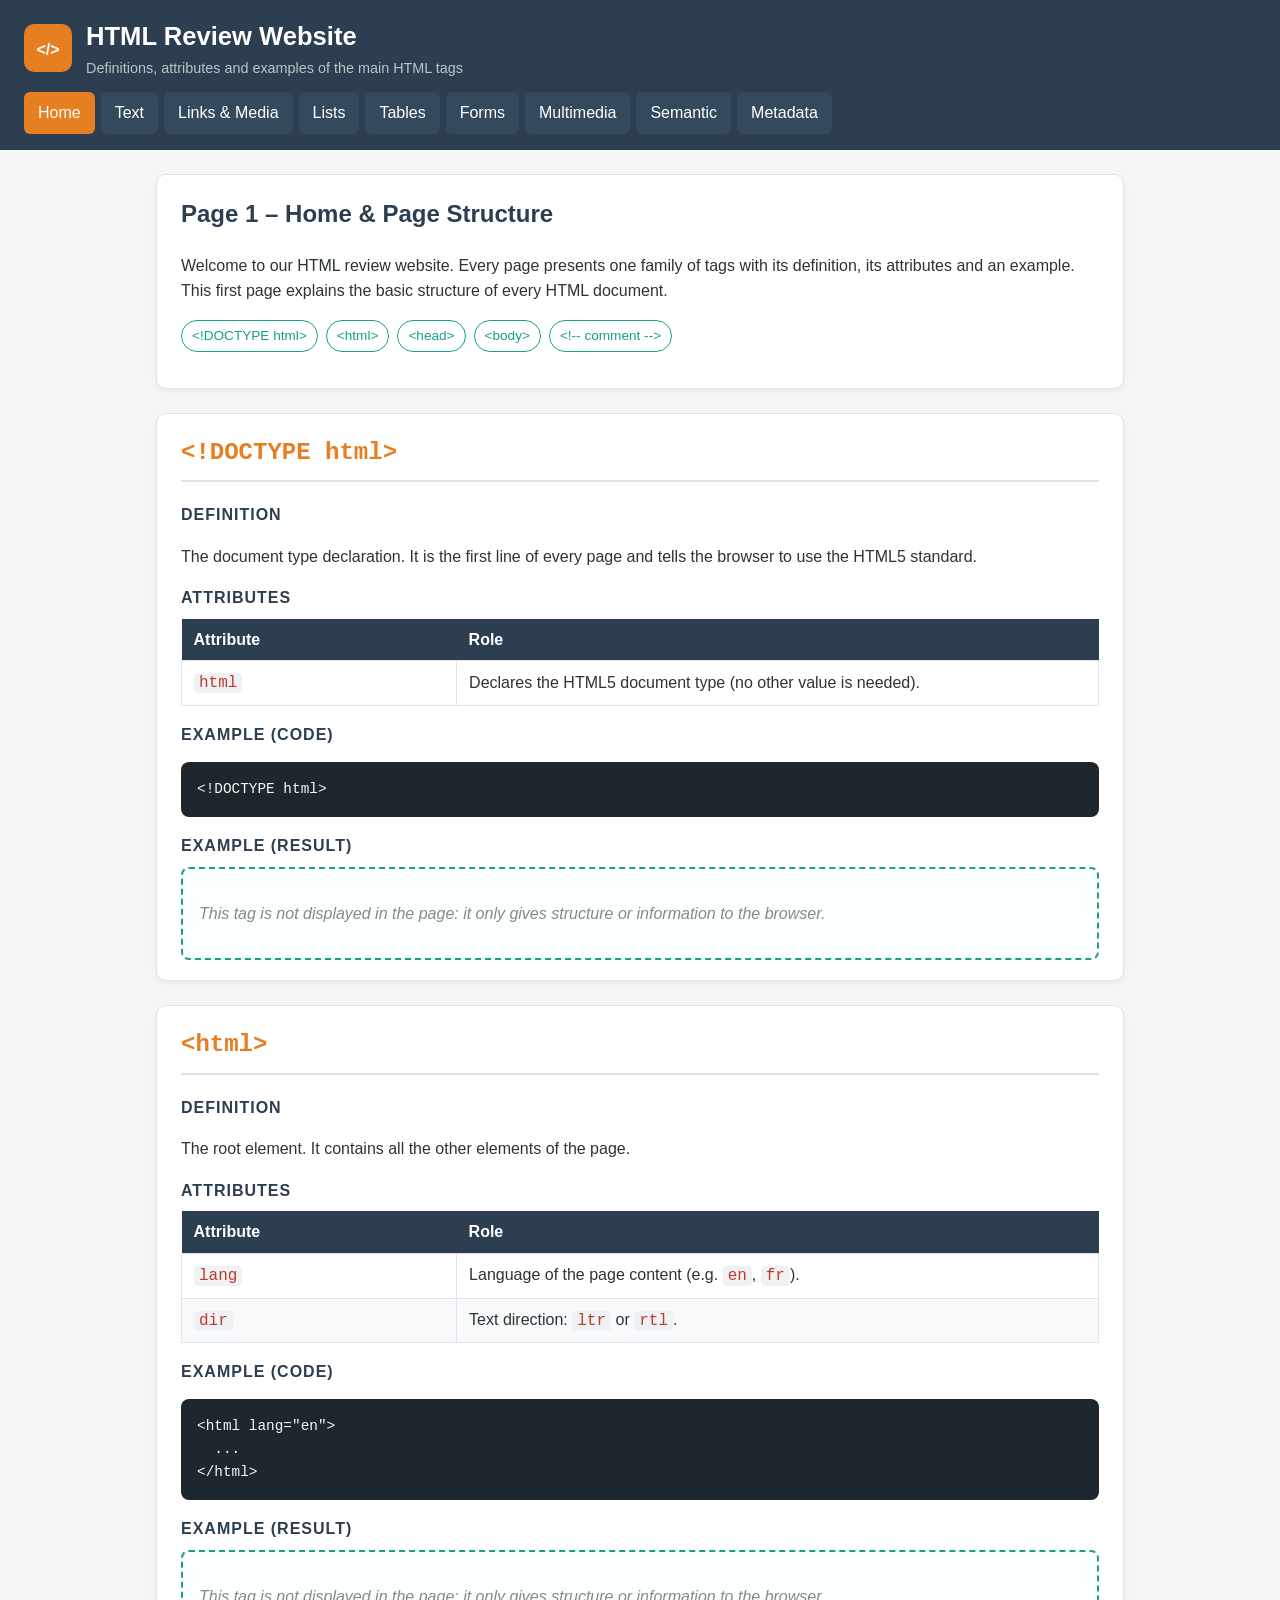
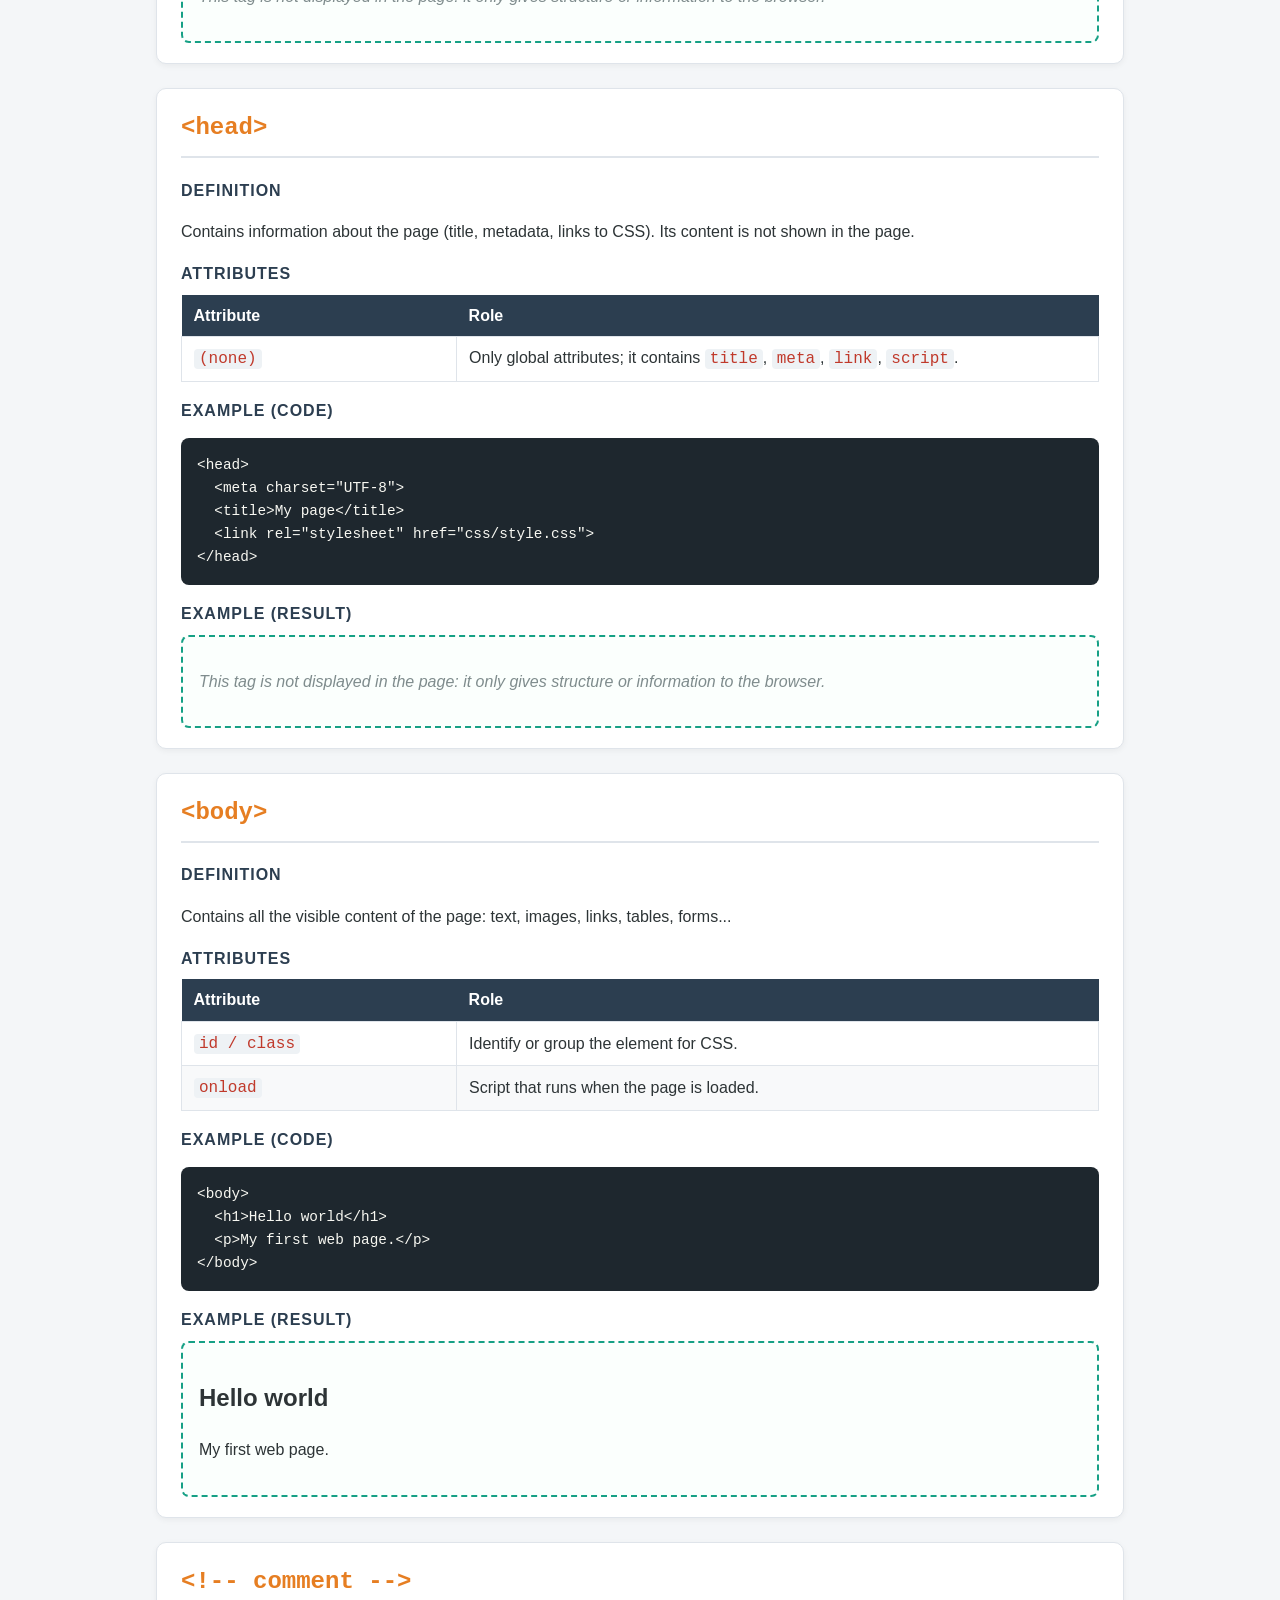
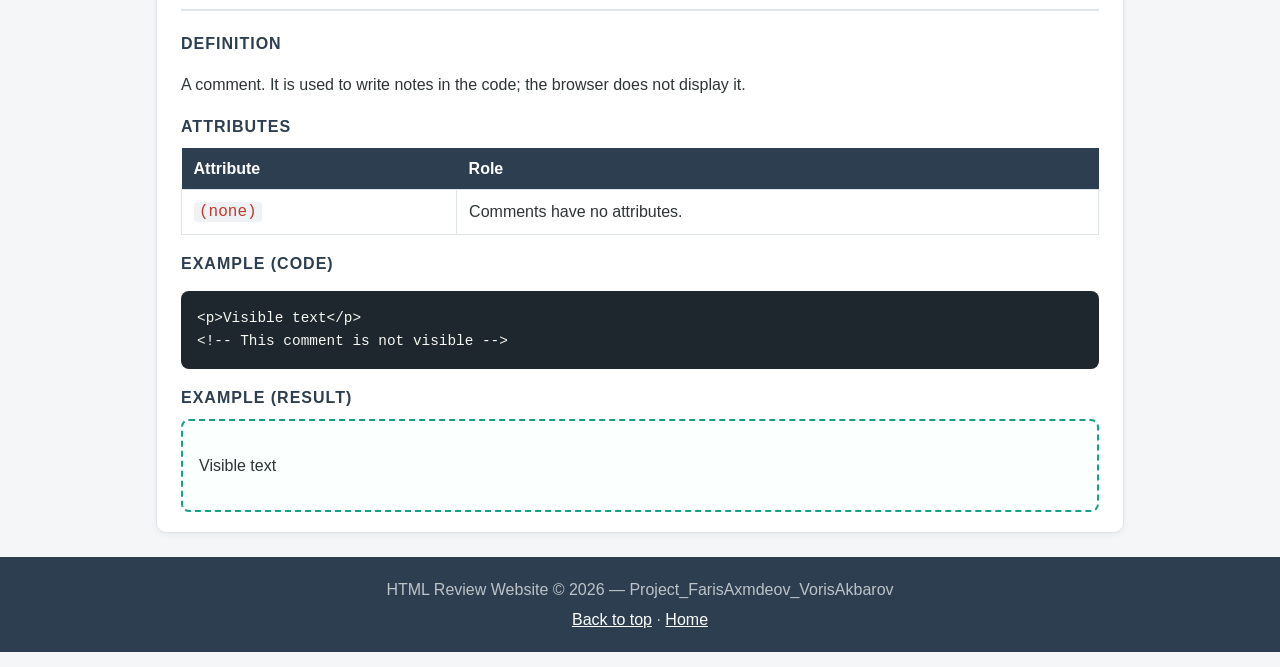
==== Project_FarisAxmdeov_VorisAkbarov/index.html @ 4b808a38 "Add files via upload" ====
<!DOCTYPE html>
<html lang="en">
<head>
  <meta charset="UTF-8">
  <meta name="viewport" content="width=device-width, initial-scale=1.0">
  <meta name="description" content="HTML Review Website - Home">
  <title>Home | HTML Review</title>
  <link rel="stylesheet" href="css/style.css">
</head>
<body id="top">
  <header class="site-header">
    <div class="brand">
      <img src="images/logo.svg" alt="HTML Review logo" width="48" height="48">
      <div>
        <p class="site-title">HTML Review Website</p>
        <p class="site-subtitle">Definitions, attributes and examples of the main HTML tags</p>
      </div>
    </div>
    <nav class="main-nav">
      <ul>
        <li><a href="index.html" class="active">Home</a></li>
        <li><a href="text.html">Text</a></li>
        <li><a href="links.html">Links &amp; Media</a></li>
        <li><a href="lists.html">Lists</a></li>
        <li><a href="tables.html">Tables</a></li>
        <li><a href="forms.html">Forms</a></li>
        <li><a href="media.html">Multimedia</a></li>
        <li><a href="semantic.html">Semantic</a></li>
        <li><a href="metadata.html">Metadata</a></li>
      </ul>
    </nav>
  </header>

  <main>
    <section class="intro">
      <h1>Page 1 &ndash; Home &amp; Page Structure</h1>
      <p>Welcome to our HTML review website. Every page presents one family of tags with its definition, its attributes and an example. This first page explains the basic structure of every HTML document.</p>
      <ul class="toc">
        <li><a href="#doctype-html">&lt;!DOCTYPE html&gt;</a></li>
        <li><a href="#html">&lt;html&gt;</a></li>
        <li><a href="#head">&lt;head&gt;</a></li>
        <li><a href="#body">&lt;body&gt;</a></li>
        <li><a href="#comment">&lt;!-- comment --&gt;</a></li>
      </ul>
    </section>

    <section class="tag" id="doctype-html">
      <h2 class="tag-name">&lt;!DOCTYPE html&gt;</h2>

      <h3>Definition</h3>
      <p>The document type declaration. It is the first line of every page and tells the browser to use the HTML5 standard.</p>

      <h3>Attributes</h3>
      <table class="attr-table">
        <thead>
          <tr><th>Attribute</th><th>Role</th></tr>
        </thead>
        <tbody>
          <tr><td><code>html</code></td><td>Declares the HTML5 document type (no other value is needed).</td></tr>
        </tbody>
      </table>

      <h3>Example (code)</h3>
<pre><code>&lt;!DOCTYPE html&gt;</code></pre>

      <h3>Example (result)</h3>
      <div class="result">
<p class="note">This tag is not displayed in the page: it only gives structure or information to the browser.</p>
      </div>
    </section>

    <section class="tag" id="html">
      <h2 class="tag-name">&lt;html&gt;</h2>

      <h3>Definition</h3>
      <p>The root element. It contains all the other elements of the page.</p>

      <h3>Attributes</h3>
      <table class="attr-table">
        <thead>
          <tr><th>Attribute</th><th>Role</th></tr>
        </thead>
        <tbody>
          <tr><td><code>lang</code></td><td>Language of the page content (e.g. <code>en</code>, <code>fr</code>).</td></tr>
          <tr><td><code>dir</code></td><td>Text direction: <code>ltr</code> or <code>rtl</code>.</td></tr>
        </tbody>
      </table>

      <h3>Example (code)</h3>
<pre><code>&lt;html lang=&quot;en&quot;&gt;
  ...
&lt;/html&gt;</code></pre>

      <h3>Example (result)</h3>
      <div class="result">
<p class="note">This tag is not displayed in the page: it only gives structure or information to the browser.</p>
      </div>
    </section>

    <section class="tag" id="head">
      <h2 class="tag-name">&lt;head&gt;</h2>

      <h3>Definition</h3>
      <p>Contains information about the page (title, metadata, links to CSS). Its content is not shown in the page.</p>

      <h3>Attributes</h3>
      <table class="attr-table">
        <thead>
          <tr><th>Attribute</th><th>Role</th></tr>
        </thead>
        <tbody>
          <tr><td><code>(none)</code></td><td>Only global attributes; it contains <code>title</code>, <code>meta</code>, <code>link</code>, <code>script</code>.</td></tr>
        </tbody>
      </table>

      <h3>Example (code)</h3>
<pre><code>&lt;head&gt;
  &lt;meta charset=&quot;UTF-8&quot;&gt;
  &lt;title&gt;My page&lt;/title&gt;
  &lt;link rel=&quot;stylesheet&quot; href=&quot;css/style.css&quot;&gt;
&lt;/head&gt;</code></pre>

      <h3>Example (result)</h3>
      <div class="result">
<p class="note">This tag is not displayed in the page: it only gives structure or information to the browser.</p>
      </div>
    </section>

    <section class="tag" id="body">
      <h2 class="tag-name">&lt;body&gt;</h2>

      <h3>Definition</h3>
      <p>Contains all the visible content of the page: text, images, links, tables, forms...</p>

      <h3>Attributes</h3>
      <table class="attr-table">
        <thead>
          <tr><th>Attribute</th><th>Role</th></tr>
        </thead>
        <tbody>
          <tr><td><code>id / class</code></td><td>Identify or group the element for CSS.</td></tr>
          <tr><td><code>onload</code></td><td>Script that runs when the page is loaded.</td></tr>
        </tbody>
      </table>

      <h3>Example (code)</h3>
<pre><code>&lt;body&gt;
  &lt;h1&gt;Hello world&lt;/h1&gt;
  &lt;p&gt;My first web page.&lt;/p&gt;
&lt;/body&gt;</code></pre>

      <h3>Example (result)</h3>
      <div class="result">
<h1>Hello world</h1>
<p>My first web page.</p>
      </div>
    </section>

    <section class="tag" id="comment">
      <h2 class="tag-name">&lt;!-- comment --&gt;</h2>

      <h3>Definition</h3>
      <p>A comment. It is used to write notes in the code; the browser does not display it.</p>

      <h3>Attributes</h3>
      <table class="attr-table">
        <thead>
          <tr><th>Attribute</th><th>Role</th></tr>
        </thead>
        <tbody>
          <tr><td><code>(none)</code></td><td>Comments have no attributes.</td></tr>
        </tbody>
      </table>

      <h3>Example (code)</h3>
<pre><code>&lt;p&gt;Visible text&lt;/p&gt;
&lt;!-- This comment is not visible --&gt;</code></pre>

      <h3>Example (result)</h3>
      <div class="result">
<p>Visible text</p>
      </div>
    </section>
  </main>

  <footer class="site-footer">
    <p>HTML Review Website &copy; 2026 &mdash; Project_FarisAxmdeov_VorisAkbarov</p>
    <p><a href="#top">Back to top</a> &middot; <a href="index.html">Home</a></p>
  </footer>
</body>
</html>
---- Project_FarisAxmdeov_VorisAkbarov/css/style.css ----
:root {
  --navy: #2c3e50;
  --navy-light: #34495e;
  --accent: #e67e22;
  --green: #16a085;
  --bg: #f4f6f8;
  --card: #ffffff;
  --text: #2d3436;
  --muted: #7f8c8d;
  --border: #dfe4ea;
  --code-bg: #1e272e;
  --code-text: #f8f8f2;
}

* {
  box-sizing: border-box;
}

body {
  margin: 0;
  font-family: "Segoe UI", Arial, sans-serif;
  line-height: 1.6;
  color: var(--text);
  background-color: var(--bg);
}

a {
  color: var(--green);
}

a:hover {
  color: var(--accent);
}


.site-header {
  background-color: var(--navy);
  color: #ffffff;
  padding: 16px 24px;
  display: flex;
  flex-direction: column;
  gap: 12px;
}

.brand {
  display: flex;
  align-items: center;
  gap: 14px;
}

.site-title {
  margin: 0;
  font-size: 1.6rem;
  font-weight: bold;
}

.site-subtitle {
  margin: 0;
  font-size: 0.9rem;
  color: #bdc3c7;
}

.main-nav ul {
  list-style: none;
  margin: 0;
  padding: 0;
  display: flex;
  flex-wrap: wrap;
  gap: 6px;
}

.main-nav a {
  display: block;
  padding: 8px 14px;
  border-radius: 6px;
  color: #ffffff;
  text-decoration: none;
  background-color: var(--navy-light);
  transition: background-color 0.2s;
}

.main-nav a:hover {
  background-color: var(--green);
  color: #ffffff;
}

.main-nav a.active {
  background-color: var(--accent);
}

main {
  max-width: 1000px;
  margin: 24px auto;
  padding: 0 16px;
}

.intro,
.tag {
  background-color: var(--card);
  border: 1px solid var(--border);
  border-radius: 10px;
  padding: 20px 24px;
  margin-bottom: 24px;
  box-shadow: 0 2px 6px rgba(0, 0, 0, 0.05);
}

.intro h1 {
  margin-top: 0;
  color: var(--navy);
}

/* Table of contents (Flexbox) */
.toc {
  list-style: none;
  padding: 0;
  display: flex;
  flex-wrap: wrap;
  gap: 8px;
}

.toc a {
  display: inline-block;
  padding: 4px 10px;
  border: 1px solid var(--green);
  border-radius: 20px;
  font-size: 0.85rem;
  text-decoration: none;
}

.tag-name {
  margin-top: 0;
  color: var(--accent);
  font-family: Consolas, "Courier New", monospace;
  border-bottom: 2px solid var(--border);
  padding-bottom: 8px;
}

.tag h3 {
  color: var(--navy);
  margin-bottom: 8px;
  font-size: 1rem;
  text-transform: uppercase;
  letter-spacing: 1px;
}

/* ---------- Attribute tables ---------- */
.attr-table {
  width: 100%;
  border-collapse: collapse;
}

.attr-table th {
  background-color: var(--navy);
  color: #ffffff;
  text-align: left;
  padding: 8px 12px;
}

.attr-table td {
  border: 1px solid var(--border);
  padding: 8px 12px;
}

.attr-table td:first-child {
  width: 30%;
}

.attr-table tbody tr:nth-child(even) {
  background-color: #f8f9fa;
}

/* ---------- Code blocks ---------- */
pre {
  background-color: var(--code-bg);
  color: var(--code-text);
  padding: 16px;
  border-radius: 8px;
  overflow-x: auto;
  font-size: 0.9rem;
}

code {
  font-family: Consolas, "Courier New", monospace;
}

p code,
td code {
  background-color: #eef2f5;
  color: #c0392b;
  padding: 1px 5px;
  border-radius: 4px;
}

/* ---------- Result boxes ---------- */
.result {
  border: 2px dashed var(--green);
  border-radius: 8px;
  padding: 16px;
  background-color: #fbfffd;
  overflow-x: auto;
}

.result pre {
  background-color: #eef2f5;
  color: var(--text);
}

.note {
  color: var(--muted);
  font-style: italic;
}

.highlight {
  color: #ffffff;
  background-color: var(--accent);
  padding: 2px 6px;
  border-radius: 4px;
}

.box {
  border: 2px solid var(--navy);
  padding: 10px;
  margin: 10px 0;
}

blockquote {
  border-left: 4px solid var(--accent);
  margin: 0;
  padding: 8px 16px;
  background-color: #fdf2e9;
}

/* ---------- Demo tables ---------- */
.demo-table {
  border-collapse: collapse;
  min-width: 260px;
}

.demo-table caption {
  font-weight: bold;
  padding: 6px;
  color: var(--navy);
}

.demo-table th,
.demo-table td {
  border: 1px solid var(--navy);
  padding: 6px 12px;
  text-align: center;
}

.demo-table th,
.demo-table thead td {
  background-color: #d6eaf8;
}

.demo-table tfoot td {
  background-color: #fdebd0;
  font-weight: bold;
}

/* ---------- Forms ---------- */
.result input[type="text"],
.result input[type="email"],
.result input[type="password"],
.result input[type="number"],
.result input[type="date"],
.result select,
.result textarea {
  padding: 6px 8px;
  border: 1px solid #b2bec3;
  border-radius: 5px;
  font: inherit;
}

.result button,
.result input[type="submit"],
.result input[type="reset"] {
  padding: 6px 16px;
  border: none;
  border-radius: 5px;
  background-color: var(--green);
  color: #ffffff;
  cursor: pointer;
}

.result button:disabled {
  background-color: #b2bec3;
  cursor: not-allowed;
}

fieldset {
  border: 1px solid var(--navy);
  border-radius: 8px;
}

legend {
  padding: 0 6px;
  font-weight: bold;
  color: var(--navy);
}

/* ---------- Multimedia ---------- */
img,
video,
iframe {
  max-width: 100%;
}

iframe {
  border: 1px solid var(--border);
}

canvas {
  border: 2px solid var(--navy);
  background-color: #ffffff;
}

figure {
  margin: 0;
  display: inline-block;
  text-align: center;
}

figcaption {
  font-size: 0.85rem;
  color: var(--muted);
}

/* ---------- Semantic demos ---------- */
.result header,
.result nav,
.result section,
.result article,
.result aside,
.result footer,
.like-main {
  border: 1px solid var(--border);
  border-radius: 6px;
  padding: 8px 12px;
  margin: 6px 0;
}

.result header {
  background-color: #d6eaf8;
}

.result nav {
  background-color: #d1f2eb;
}

.result aside {
  background-color: #fdebd0;
}

.result footer {
  background-color: #e5e8e8;
}

/* Full page layout with Flexbox */
.layout-demo {
  display: flex;
  flex-direction: column;
  text-align: center;
  font-weight: bold;
}

.layout-middle {
  display: flex;
  gap: 8px;
}

.layout-middle main {
  flex: 3;
  margin: 6px 0;
  padding: 8px;
  border: 1px dashed var(--navy);
}

.layout-middle aside {
  flex: 1;
}

details {
  border: 1px solid var(--border);
  border-radius: 6px;
  padding: 8px 12px;
}

summary {
  cursor: pointer;
  font-weight: bold;
  color: var(--navy);
}

/* ---------- Footer ---------- */
.site-footer {
  background-color: var(--navy);
  color: #bdc3c7;
  text-align: center;
  padding: 16px;
}

.site-footer p {
  margin: 4px 0;
}

.site-footer a {
  color: #ffffff;
}

/* ---------- Small screens ---------- */
@media (max-width: 600px) {
  .layout-middle {
    flex-direction: column;
  }

  .site-title {
    font-size: 1.3rem;
  }
}
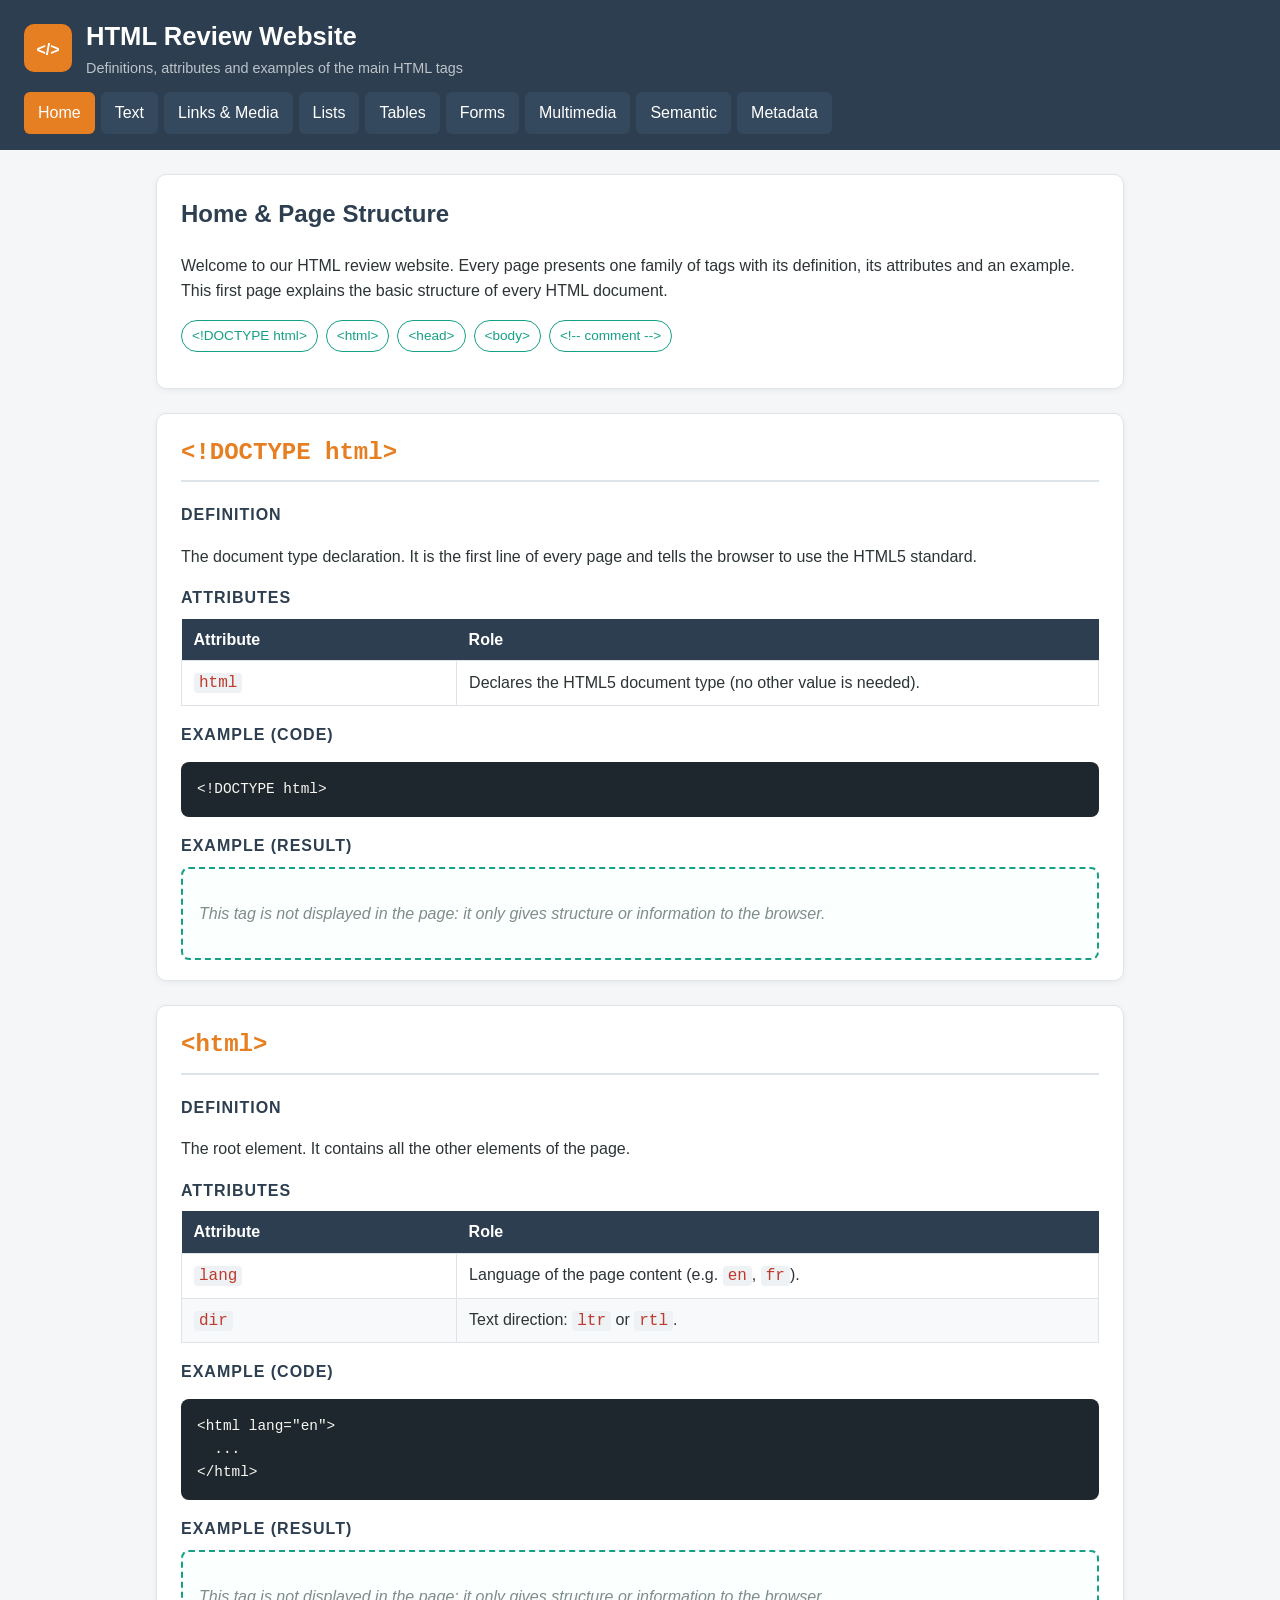
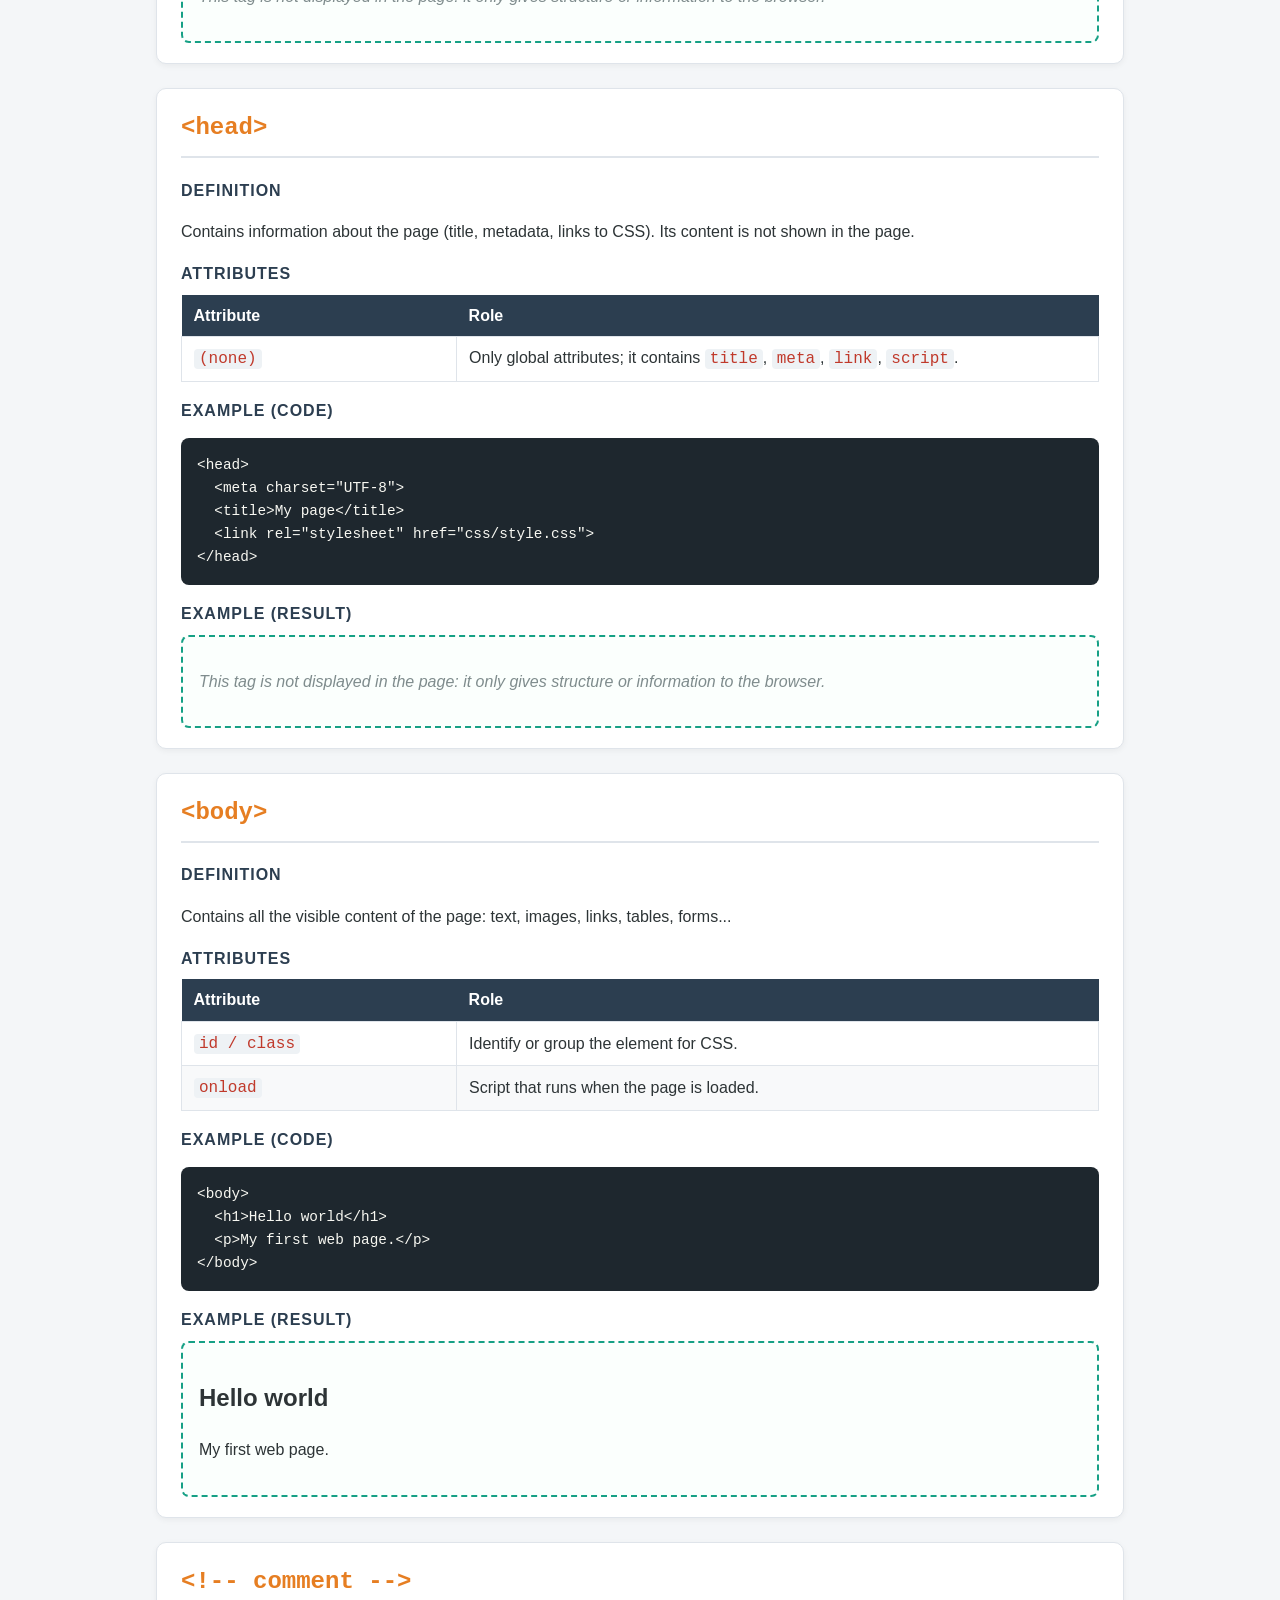
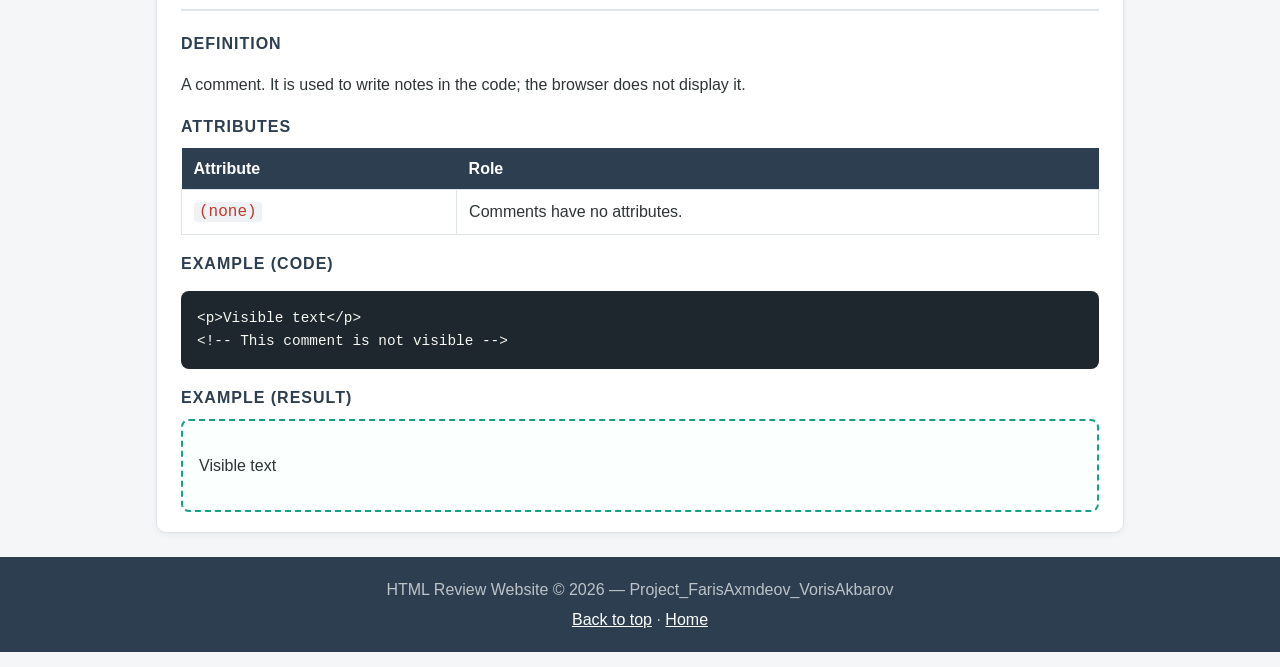
==== commit e76fef34: "Add files via upload" ====
--- a/Project_FarisAxmdeov_VorisAkbarov/index.html
+++ b/Project_FarisAxmdeov_VorisAkbarov/index.html
@@ -1,191 +1,191 @@
-<!DOCTYPE html>
-<html lang="en">
-<head>
-  <meta charset="UTF-8">
-  <meta name="viewport" content="width=device-width, initial-scale=1.0">
-  <meta name="description" content="HTML Review Website - Home">
-  <title>Home | HTML Review</title>
-  <link rel="stylesheet" href="css/style.css">
-</head>
-<body id="top">
-  <header class="site-header">
-    <div class="brand">
-      <img src="images/logo.svg" alt="HTML Review logo" width="48" height="48">
-      <div>
-        <p class="site-title">HTML Review Website</p>
-        <p class="site-subtitle">Definitions, attributes and examples of the main HTML tags</p>
-      </div>
-    </div>
-    <nav class="main-nav">
-      <ul>
-        <li><a href="index.html" class="active">Home</a></li>
-        <li><a href="text.html">Text</a></li>
-        <li><a href="links.html">Links &amp; Media</a></li>
-        <li><a href="lists.html">Lists</a></li>
-        <li><a href="tables.html">Tables</a></li>
-        <li><a href="forms.html">Forms</a></li>
-        <li><a href="media.html">Multimedia</a></li>
-        <li><a href="semantic.html">Semantic</a></li>
-        <li><a href="metadata.html">Metadata</a></li>
-      </ul>
-    </nav>
-  </header>
-
-  <main>
-    <section class="intro">
-      <h1>Page 1 &ndash; Home &amp; Page Structure</h1>
-      <p>Welcome to our HTML review website. Every page presents one family of tags with its definition, its attributes and an example. This first page explains the basic structure of every HTML document.</p>
-      <ul class="toc">
-        <li><a href="#doctype-html">&lt;!DOCTYPE html&gt;</a></li>
-        <li><a href="#html">&lt;html&gt;</a></li>
-        <li><a href="#head">&lt;head&gt;</a></li>
-        <li><a href="#body">&lt;body&gt;</a></li>
-        <li><a href="#comment">&lt;!-- comment --&gt;</a></li>
-      </ul>
-    </section>
-
-    <section class="tag" id="doctype-html">
-      <h2 class="tag-name">&lt;!DOCTYPE html&gt;</h2>
-
-      <h3>Definition</h3>
-      <p>The document type declaration. It is the first line of every page and tells the browser to use the HTML5 standard.</p>
-
-      <h3>Attributes</h3>
-      <table class="attr-table">
-        <thead>
-          <tr><th>Attribute</th><th>Role</th></tr>
-        </thead>
-        <tbody>
-          <tr><td><code>html</code></td><td>Declares the HTML5 document type (no other value is needed).</td></tr>
-        </tbody>
-      </table>
-
-      <h3>Example (code)</h3>
-<pre><code>&lt;!DOCTYPE html&gt;</code></pre>
-
-      <h3>Example (result)</h3>
-      <div class="result">
-<p class="note">This tag is not displayed in the page: it only gives structure or information to the browser.</p>
-      </div>
-    </section>
-
-    <section class="tag" id="html">
-      <h2 class="tag-name">&lt;html&gt;</h2>
-
-      <h3>Definition</h3>
-      <p>The root element. It contains all the other elements of the page.</p>
-
-      <h3>Attributes</h3>
-      <table class="attr-table">
-        <thead>
-          <tr><th>Attribute</th><th>Role</th></tr>
-        </thead>
-        <tbody>
-          <tr><td><code>lang</code></td><td>Language of the page content (e.g. <code>en</code>, <code>fr</code>).</td></tr>
-          <tr><td><code>dir</code></td><td>Text direction: <code>ltr</code> or <code>rtl</code>.</td></tr>
-        </tbody>
-      </table>
-
-      <h3>Example (code)</h3>
-<pre><code>&lt;html lang=&quot;en&quot;&gt;
-  ...
-&lt;/html&gt;</code></pre>
-
-      <h3>Example (result)</h3>
-      <div class="result">
-<p class="note">This tag is not displayed in the page: it only gives structure or information to the browser.</p>
-      </div>
-    </section>
-
-    <section class="tag" id="head">
-      <h2 class="tag-name">&lt;head&gt;</h2>
-
-      <h3>Definition</h3>
-      <p>Contains information about the page (title, metadata, links to CSS). Its content is not shown in the page.</p>
-
-      <h3>Attributes</h3>
-      <table class="attr-table">
-        <thead>
-          <tr><th>Attribute</th><th>Role</th></tr>
-        </thead>
-        <tbody>
-          <tr><td><code>(none)</code></td><td>Only global attributes; it contains <code>title</code>, <code>meta</code>, <code>link</code>, <code>script</code>.</td></tr>
-        </tbody>
-      </table>
-
-      <h3>Example (code)</h3>
-<pre><code>&lt;head&gt;
-  &lt;meta charset=&quot;UTF-8&quot;&gt;
-  &lt;title&gt;My page&lt;/title&gt;
-  &lt;link rel=&quot;stylesheet&quot; href=&quot;css/style.css&quot;&gt;
-&lt;/head&gt;</code></pre>
-
-      <h3>Example (result)</h3>
-      <div class="result">
-<p class="note">This tag is not displayed in the page: it only gives structure or information to the browser.</p>
-      </div>
-    </section>
-
-    <section class="tag" id="body">
-      <h2 class="tag-name">&lt;body&gt;</h2>
-
-      <h3>Definition</h3>
-      <p>Contains all the visible content of the page: text, images, links, tables, forms...</p>
-
-      <h3>Attributes</h3>
-      <table class="attr-table">
-        <thead>
-          <tr><th>Attribute</th><th>Role</th></tr>
-        </thead>
-        <tbody>
-          <tr><td><code>id / class</code></td><td>Identify or group the element for CSS.</td></tr>
-          <tr><td><code>onload</code></td><td>Script that runs when the page is loaded.</td></tr>
-        </tbody>
-      </table>
-
-      <h3>Example (code)</h3>
-<pre><code>&lt;body&gt;
-  &lt;h1&gt;Hello world&lt;/h1&gt;
-  &lt;p&gt;My first web page.&lt;/p&gt;
-&lt;/body&gt;</code></pre>
-
-      <h3>Example (result)</h3>
-      <div class="result">
-<h1>Hello world</h1>
-<p>My first web page.</p>
-      </div>
-    </section>
-
-    <section class="tag" id="comment">
-      <h2 class="tag-name">&lt;!-- comment --&gt;</h2>
-
-      <h3>Definition</h3>
-      <p>A comment. It is used to write notes in the code; the browser does not display it.</p>
-
-      <h3>Attributes</h3>
-      <table class="attr-table">
-        <thead>
-          <tr><th>Attribute</th><th>Role</th></tr>
-        </thead>
-        <tbody>
-          <tr><td><code>(none)</code></td><td>Comments have no attributes.</td></tr>
-        </tbody>
-      </table>
-
-      <h3>Example (code)</h3>
-<pre><code>&lt;p&gt;Visible text&lt;/p&gt;
-&lt;!-- This comment is not visible --&gt;</code></pre>
-
-      <h3>Example (result)</h3>
-      <div class="result">
-<p>Visible text</p>
-      </div>
-    </section>
-  </main>
-
-  <footer class="site-footer">
-    <p>HTML Review Website &copy; 2026 &mdash; Project_FarisAxmdeov_VorisAkbarov</p>
-    <p><a href="#top">Back to top</a> &middot; <a href="index.html">Home</a></p>
-  </footer>
-</body>
-</html>
+<!DOCTYPE html>
+<html lang="en">
+<head>
+  <meta charset="UTF-8">
+  <meta name="viewport" content="width=device-width, initial-scale=1.0">
+  <meta name="description" content="HTML Review Website - Home">
+  <title>Home | HTML Review</title>
+  <link rel="stylesheet" href="css/style.css">
+</head>
+<body id="top">
+  <header class="site-header">
+    <div class="brand">
+      <img src="images/logo.svg" alt="HTML Review logo" width="48" height="48">
+      <div>
+        <p class="site-title">HTML Review Website</p>
+        <p class="site-subtitle">Definitions, attributes and examples of the main HTML tags</p>
+      </div>
+    </div>
+    <nav class="main-nav">
+      <ul>
+        <li><a href="index.html" class="active">Home</a></li>
+        <li><a href="text.html">Text</a></li>
+        <li><a href="links.html">Links &amp; Media</a></li>
+        <li><a href="lists.html">Lists</a></li>
+        <li><a href="tables.html">Tables</a></li>
+        <li><a href="forms.html">Forms</a></li>
+        <li><a href="media.html">Multimedia</a></li>
+        <li><a href="semantic.html">Semantic</a></li>
+        <li><a href="metadata.html">Metadata</a></li>
+      </ul>
+    </nav>
+  </header>
+
+  <main>
+    <section class="intro">
+      <h1>Home &amp; Page Structure</h1>
+      <p>Welcome to our HTML review website. Every page presents one family of tags with its definition, its attributes and an example. This first page explains the basic structure of every HTML document.</p>
+      <ul class="toc">
+        <li><a href="#doctype-html">&lt;!DOCTYPE html&gt;</a></li>
+        <li><a href="#html">&lt;html&gt;</a></li>
+        <li><a href="#head">&lt;head&gt;</a></li>
+        <li><a href="#body">&lt;body&gt;</a></li>
+        <li><a href="#comment">&lt;!-- comment --&gt;</a></li>
+      </ul>
+    </section>
+
+    <section class="tag" id="doctype-html">
+      <h2 class="tag-name">&lt;!DOCTYPE html&gt;</h2>
+
+      <h3>Definition</h3>
+      <p>The document type declaration. It is the first line of every page and tells the browser to use the HTML5 standard.</p>
+
+      <h3>Attributes</h3>
+      <table class="attr-table">
+        <thead>
+          <tr><th>Attribute</th><th>Role</th></tr>
+        </thead>
+        <tbody>
+          <tr><td><code>html</code></td><td>Declares the HTML5 document type (no other value is needed).</td></tr>
+        </tbody>
+      </table>
+
+      <h3>Example (code)</h3>
+<pre><code>&lt;!DOCTYPE html&gt;</code></pre>
+
+      <h3>Example (result)</h3>
+      <div class="result">
+<p class="note">This tag is not displayed in the page: it only gives structure or information to the browser.</p>
+      </div>
+    </section>
+
+    <section class="tag" id="html">
+      <h2 class="tag-name">&lt;html&gt;</h2>
+
+      <h3>Definition</h3>
+      <p>The root element. It contains all the other elements of the page.</p>
+
+      <h3>Attributes</h3>
+      <table class="attr-table">
+        <thead>
+          <tr><th>Attribute</th><th>Role</th></tr>
+        </thead>
+        <tbody>
+          <tr><td><code>lang</code></td><td>Language of the page content (e.g. <code>en</code>, <code>fr</code>).</td></tr>
+          <tr><td><code>dir</code></td><td>Text direction: <code>ltr</code> or <code>rtl</code>.</td></tr>
+        </tbody>
+      </table>
+
+      <h3>Example (code)</h3>
+<pre><code>&lt;html lang=&quot;en&quot;&gt;
+  ...
+&lt;/html&gt;</code></pre>
+
+      <h3>Example (result)</h3>
+      <div class="result">
+<p class="note">This tag is not displayed in the page: it only gives structure or information to the browser.</p>
+      </div>
+    </section>
+
+    <section class="tag" id="head">
+      <h2 class="tag-name">&lt;head&gt;</h2>
+
+      <h3>Definition</h3>
+      <p>Contains information about the page (title, metadata, links to CSS). Its content is not shown in the page.</p>
+
+      <h3>Attributes</h3>
+      <table class="attr-table">
+        <thead>
+          <tr><th>Attribute</th><th>Role</th></tr>
+        </thead>
+        <tbody>
+          <tr><td><code>(none)</code></td><td>Only global attributes; it contains <code>title</code>, <code>meta</code>, <code>link</code>, <code>script</code>.</td></tr>
+        </tbody>
+      </table>
+
+      <h3>Example (code)</h3>
+<pre><code>&lt;head&gt;
+  &lt;meta charset=&quot;UTF-8&quot;&gt;
+  &lt;title&gt;My page&lt;/title&gt;
+  &lt;link rel=&quot;stylesheet&quot; href=&quot;css/style.css&quot;&gt;
+&lt;/head&gt;</code></pre>
+
+      <h3>Example (result)</h3>
+      <div class="result">
+<p class="note">This tag is not displayed in the page: it only gives structure or information to the browser.</p>
+      </div>
+    </section>
+
+    <section class="tag" id="body">
+      <h2 class="tag-name">&lt;body&gt;</h2>
+
+      <h3>Definition</h3>
+      <p>Contains all the visible content of the page: text, images, links, tables, forms...</p>
+
+      <h3>Attributes</h3>
+      <table class="attr-table">
+        <thead>
+          <tr><th>Attribute</th><th>Role</th></tr>
+        </thead>
+        <tbody>
+          <tr><td><code>id / class</code></td><td>Identify or group the element for CSS.</td></tr>
+          <tr><td><code>onload</code></td><td>Script that runs when the page is loaded.</td></tr>
+        </tbody>
+      </table>
+
+      <h3>Example (code)</h3>
+<pre><code>&lt;body&gt;
+  &lt;h1&gt;Hello world&lt;/h1&gt;
+  &lt;p&gt;My first web page.&lt;/p&gt;
+&lt;/body&gt;</code></pre>
+
+      <h3>Example (result)</h3>
+      <div class="result">
+<h1>Hello world</h1>
+<p>My first web page.</p>
+      </div>
+    </section>
+
+    <section class="tag" id="comment">
+      <h2 class="tag-name">&lt;!-- comment --&gt;</h2>
+
+      <h3>Definition</h3>
+      <p>A comment. It is used to write notes in the code; the browser does not display it.</p>
+
+      <h3>Attributes</h3>
+      <table class="attr-table">
+        <thead>
+          <tr><th>Attribute</th><th>Role</th></tr>
+        </thead>
+        <tbody>
+          <tr><td><code>(none)</code></td><td>Comments have no attributes.</td></tr>
+        </tbody>
+      </table>
+
+      <h3>Example (code)</h3>
+<pre><code>&lt;p&gt;Visible text&lt;/p&gt;
+&lt;!-- This comment is not visible --&gt;</code></pre>
+
+      <h3>Example (result)</h3>
+      <div class="result">
+<p>Visible text</p>
+      </div>
+    </section>
+  </main>
+
+  <footer class="site-footer">
+    <p>HTML Review Website &copy; 2026 &mdash; Project_FarisAxmdeov_VorisAkbarov</p>
+    <p><a href="#top">Back to top</a> &middot; <a href="index.html">Home</a></p>
+  </footer>
+</body>
+</html>
--- a/Project_FarisAxmdeov_VorisAkbarov/css/style.css
+++ b/Project_FarisAxmdeov_VorisAkbarov/css/style.css
@@ -1,422 +1,422 @@
-
-:root {
-  --navy: #2c3e50;
-  --navy-light: #34495e;
-  --accent: #e67e22;
-  --green: #16a085;
-  --bg: #f4f6f8;
-  --card: #ffffff;
-  --text: #2d3436;
-  --muted: #7f8c8d;
-  --border: #dfe4ea;
-  --code-bg: #1e272e;
-  --code-text: #f8f8f2;
-}
-
-* {
-  box-sizing: border-box;
-}
-
-body {
-  margin: 0;
-  font-family: "Segoe UI", Arial, sans-serif;
-  line-height: 1.6;
-  color: var(--text);
-  background-color: var(--bg);
-}
-
-a {
-  color: var(--green);
-}
-
-a:hover {
-  color: var(--accent);
-}
-
-
-.site-header {
-  background-color: var(--navy);
-  color: #ffffff;
-  padding: 16px 24px;
-  display: flex;
-  flex-direction: column;
-  gap: 12px;
-}
-
-.brand {
-  display: flex;
-  align-items: center;
-  gap: 14px;
-}
-
-.site-title {
-  margin: 0;
-  font-size: 1.6rem;
-  font-weight: bold;
-}
-
-.site-subtitle {
-  margin: 0;
-  font-size: 0.9rem;
-  color: #bdc3c7;
-}
-
-.main-nav ul {
-  list-style: none;
-  margin: 0;
-  padding: 0;
-  display: flex;
-  flex-wrap: wrap;
-  gap: 6px;
-}
-
-.main-nav a {
-  display: block;
-  padding: 8px 14px;
-  border-radius: 6px;
-  color: #ffffff;
-  text-decoration: none;
-  background-color: var(--navy-light);
-  transition: background-color 0.2s;
-}
-
-.main-nav a:hover {
-  background-color: var(--green);
-  color: #ffffff;
-}
-
-.main-nav a.active {
-  background-color: var(--accent);
-}
-
-main {
-  max-width: 1000px;
-  margin: 24px auto;
-  padding: 0 16px;
-}
-
-.intro,
-.tag {
-  background-color: var(--card);
-  border: 1px solid var(--border);
-  border-radius: 10px;
-  padding: 20px 24px;
-  margin-bottom: 24px;
-  box-shadow: 0 2px 6px rgba(0, 0, 0, 0.05);
-}
-
-.intro h1 {
-  margin-top: 0;
-  color: var(--navy);
-}
-
-/* Table of contents (Flexbox) */
-.toc {
-  list-style: none;
-  padding: 0;
-  display: flex;
-  flex-wrap: wrap;
-  gap: 8px;
-}
-
-.toc a {
-  display: inline-block;
-  padding: 4px 10px;
-  border: 1px solid var(--green);
-  border-radius: 20px;
-  font-size: 0.85rem;
-  text-decoration: none;
-}
-
-.tag-name {
-  margin-top: 0;
-  color: var(--accent);
-  font-family: Consolas, "Courier New", monospace;
-  border-bottom: 2px solid var(--border);
-  padding-bottom: 8px;
-}
-
-.tag h3 {
-  color: var(--navy);
-  margin-bottom: 8px;
-  font-size: 1rem;
-  text-transform: uppercase;
-  letter-spacing: 1px;
-}
-
-/* ---------- Attribute tables ---------- */
-.attr-table {
-  width: 100%;
-  border-collapse: collapse;
-}
-
-.attr-table th {
-  background-color: var(--navy);
-  color: #ffffff;
-  text-align: left;
-  padding: 8px 12px;
-}
-
-.attr-table td {
-  border: 1px solid var(--border);
-  padding: 8px 12px;
-}
-
-.attr-table td:first-child {
-  width: 30%;
-}
-
-.attr-table tbody tr:nth-child(even) {
-  background-color: #f8f9fa;
-}
-
-/* ---------- Code blocks ---------- */
-pre {
-  background-color: var(--code-bg);
-  color: var(--code-text);
-  padding: 16px;
-  border-radius: 8px;
-  overflow-x: auto;
-  font-size: 0.9rem;
-}
-
-code {
-  font-family: Consolas, "Courier New", monospace;
-}
-
-p code,
-td code {
-  background-color: #eef2f5;
-  color: #c0392b;
-  padding: 1px 5px;
-  border-radius: 4px;
-}
-
-/* ---------- Result boxes ---------- */
-.result {
-  border: 2px dashed var(--green);
-  border-radius: 8px;
-  padding: 16px;
-  background-color: #fbfffd;
-  overflow-x: auto;
-}
-
-.result pre {
-  background-color: #eef2f5;
-  color: var(--text);
-}
-
-.note {
-  color: var(--muted);
-  font-style: italic;
-}
-
-.highlight {
-  color: #ffffff;
-  background-color: var(--accent);
-  padding: 2px 6px;
-  border-radius: 4px;
-}
-
-.box {
-  border: 2px solid var(--navy);
-  padding: 10px;
-  margin: 10px 0;
-}
-
-blockquote {
-  border-left: 4px solid var(--accent);
-  margin: 0;
-  padding: 8px 16px;
-  background-color: #fdf2e9;
-}
-
-/* ---------- Demo tables ---------- */
-.demo-table {
-  border-collapse: collapse;
-  min-width: 260px;
-}
-
-.demo-table caption {
-  font-weight: bold;
-  padding: 6px;
-  color: var(--navy);
-}
-
-.demo-table th,
-.demo-table td {
-  border: 1px solid var(--navy);
-  padding: 6px 12px;
-  text-align: center;
-}
-
-.demo-table th,
-.demo-table thead td {
-  background-color: #d6eaf8;
-}
-
-.demo-table tfoot td {
-  background-color: #fdebd0;
-  font-weight: bold;
-}
-
-/* ---------- Forms ---------- */
-.result input[type="text"],
-.result input[type="email"],
-.result input[type="password"],
-.result input[type="number"],
-.result input[type="date"],
-.result select,
-.result textarea {
-  padding: 6px 8px;
-  border: 1px solid #b2bec3;
-  border-radius: 5px;
-  font: inherit;
-}
-
-.result button,
-.result input[type="submit"],
-.result input[type="reset"] {
-  padding: 6px 16px;
-  border: none;
-  border-radius: 5px;
-  background-color: var(--green);
-  color: #ffffff;
-  cursor: pointer;
-}
-
-.result button:disabled {
-  background-color: #b2bec3;
-  cursor: not-allowed;
-}
-
-fieldset {
-  border: 1px solid var(--navy);
-  border-radius: 8px;
-}
-
-legend {
-  padding: 0 6px;
-  font-weight: bold;
-  color: var(--navy);
-}
-
-/* ---------- Multimedia ---------- */
-img,
-video,
-iframe {
-  max-width: 100%;
-}
-
-iframe {
-  border: 1px solid var(--border);
-}
-
-canvas {
-  border: 2px solid var(--navy);
-  background-color: #ffffff;
-}
-
-figure {
-  margin: 0;
-  display: inline-block;
-  text-align: center;
-}
-
-figcaption {
-  font-size: 0.85rem;
-  color: var(--muted);
-}
-
-/* ---------- Semantic demos ---------- */
-.result header,
-.result nav,
-.result section,
-.result article,
-.result aside,
-.result footer,
-.like-main {
-  border: 1px solid var(--border);
-  border-radius: 6px;
-  padding: 8px 12px;
-  margin: 6px 0;
-}
-
-.result header {
-  background-color: #d6eaf8;
-}
-
-.result nav {
-  background-color: #d1f2eb;
-}
-
-.result aside {
-  background-color: #fdebd0;
-}
-
-.result footer {
-  background-color: #e5e8e8;
-}
-
-/* Full page layout with Flexbox */
-.layout-demo {
-  display: flex;
-  flex-direction: column;
-  text-align: center;
-  font-weight: bold;
-}
-
-.layout-middle {
-  display: flex;
-  gap: 8px;
-}
-
-.layout-middle main {
-  flex: 3;
-  margin: 6px 0;
-  padding: 8px;
-  border: 1px dashed var(--navy);
-}
-
-.layout-middle aside {
-  flex: 1;
-}
-
-details {
-  border: 1px solid var(--border);
-  border-radius: 6px;
-  padding: 8px 12px;
-}
-
-summary {
-  cursor: pointer;
-  font-weight: bold;
-  color: var(--navy);
-}
-
-/* ---------- Footer ---------- */
-.site-footer {
-  background-color: var(--navy);
-  color: #bdc3c7;
-  text-align: center;
-  padding: 16px;
-}
-
-.site-footer p {
-  margin: 4px 0;
-}
-
-.site-footer a {
-  color: #ffffff;
-}
-
-/* ---------- Small screens ---------- */
-@media (max-width: 600px) {
-  .layout-middle {
-    flex-direction: column;
-  }
-
-  .site-title {
-    font-size: 1.3rem;
-  }
-}
+
+:root {
+  --navy: #2c3e50;
+  --navy-light: #34495e;
+  --accent: #e67e22;
+  --green: #16a085;
+  --bg: #f4f6f8;
+  --card: #ffffff;
+  --text: #2d3436;
+  --muted: #7f8c8d;
+  --border: #dfe4ea;
+  --code-bg: #1e272e;
+  --code-text: #f8f8f2;
+}
+
+* {
+  box-sizing: border-box;
+}
+
+body {
+  margin: 0;
+  font-family: "Segoe UI", Arial, sans-serif;
+  line-height: 1.6;
+  color: var(--text);
+  background-color: var(--bg);
+}
+
+a {
+  color: var(--green);
+}
+
+a:hover {
+  color: var(--accent);
+}
+
+
+.site-header {
+  background-color: var(--navy);
+  color: #ffffff;
+  padding: 16px 24px;
+  display: flex;
+  flex-direction: column;
+  gap: 12px;
+}
+
+.brand {
+  display: flex;
+  align-items: center;
+  gap: 14px;
+}
+
+.site-title {
+  margin: 0;
+  font-size: 1.6rem;
+  font-weight: bold;
+}
+
+.site-subtitle {
+  margin: 0;
+  font-size: 0.9rem;
+  color: #bdc3c7;
+}
+
+.main-nav ul {
+  list-style: none;
+  margin: 0;
+  padding: 0;
+  display: flex;
+  flex-wrap: wrap;
+  gap: 6px;
+}
+
+.main-nav a {
+  display: block;
+  padding: 8px 14px;
+  border-radius: 6px;
+  color: #ffffff;
+  text-decoration: none;
+  background-color: var(--navy-light);
+  transition: background-color 0.2s;
+}
+
+.main-nav a:hover {
+  background-color: var(--green);
+  color: #ffffff;
+}
+
+.main-nav a.active {
+  background-color: var(--accent);
+}
+
+main {
+  max-width: 1000px;
+  margin: 24px auto;
+  padding: 0 16px;
+}
+
+.intro,
+.tag {
+  background-color: var(--card);
+  border: 1px solid var(--border);
+  border-radius: 10px;
+  padding: 20px 24px;
+  margin-bottom: 24px;
+  box-shadow: 0 2px 6px rgba(0, 0, 0, 0.05);
+}
+
+.intro h1 {
+  margin-top: 0;
+  color: var(--navy);
+}
+
+/* Table of contents (Flexbox) */
+.toc {
+  list-style: none;
+  padding: 0;
+  display: flex;
+  flex-wrap: wrap;
+  gap: 8px;
+}
+
+.toc a {
+  display: inline-block;
+  padding: 4px 10px;
+  border: 1px solid var(--green);
+  border-radius: 20px;
+  font-size: 0.85rem;
+  text-decoration: none;
+}
+
+.tag-name {
+  margin-top: 0;
+  color: var(--accent);
+  font-family: Consolas, "Courier New", monospace;
+  border-bottom: 2px solid var(--border);
+  padding-bottom: 8px;
+}
+
+.tag h3 {
+  color: var(--navy);
+  margin-bottom: 8px;
+  font-size: 1rem;
+  text-transform: uppercase;
+  letter-spacing: 1px;
+}
+
+/* ---------- Attribute tables ---------- */
+.attr-table {
+  width: 100%;
+  border-collapse: collapse;
+}
+
+.attr-table th {
+  background-color: var(--navy);
+  color: #ffffff;
+  text-align: left;
+  padding: 8px 12px;
+}
+
+.attr-table td {
+  border: 1px solid var(--border);
+  padding: 8px 12px;
+}
+
+.attr-table td:first-child {
+  width: 30%;
+}
+
+.attr-table tbody tr:nth-child(even) {
+  background-color: #f8f9fa;
+}
+
+/* ---------- Code blocks ---------- */
+pre {
+  background-color: var(--code-bg);
+  color: var(--code-text);
+  padding: 16px;
+  border-radius: 8px;
+  overflow-x: auto;
+  font-size: 0.9rem;
+}
+
+code {
+  font-family: Consolas, "Courier New", monospace;
+}
+
+p code,
+td code {
+  background-color: #eef2f5;
+  color: #c0392b;
+  padding: 1px 5px;
+  border-radius: 4px;
+}
+
+/* ---------- Result boxes ---------- */
+.result {
+  border: 2px dashed var(--green);
+  border-radius: 8px;
+  padding: 16px;
+  background-color: #fbfffd;
+  overflow-x: auto;
+}
+
+.result pre {
+  background-color: #eef2f5;
+  color: var(--text);
+}
+
+.note {
+  color: var(--muted);
+  font-style: italic;
+}
+
+.highlight {
+  color: #ffffff;
+  background-color: var(--accent);
+  padding: 2px 6px;
+  border-radius: 4px;
+}
+
+.box {
+  border: 2px solid var(--navy);
+  padding: 10px;
+  margin: 10px 0;
+}
+
+blockquote {
+  border-left: 4px solid var(--accent);
+  margin: 0;
+  padding: 8px 16px;
+  background-color: #fdf2e9;
+}
+
+/* ---------- Demo tables ---------- */
+.demo-table {
+  border-collapse: collapse;
+  min-width: 260px;
+}
+
+.demo-table caption {
+  font-weight: bold;
+  padding: 6px;
+  color: var(--navy);
+}
+
+.demo-table th,
+.demo-table td {
+  border: 1px solid var(--navy);
+  padding: 6px 12px;
+  text-align: center;
+}
+
+.demo-table th,
+.demo-table thead td {
+  background-color: #d6eaf8;
+}
+
+.demo-table tfoot td {
+  background-color: #fdebd0;
+  font-weight: bold;
+}
+
+/* ---------- Forms ---------- */
+.result input[type="text"],
+.result input[type="email"],
+.result input[type="password"],
+.result input[type="number"],
+.result input[type="date"],
+.result select,
+.result textarea {
+  padding: 6px 8px;
+  border: 1px solid #b2bec3;
+  border-radius: 5px;
+  font: inherit;
+}
+
+.result button,
+.result input[type="submit"],
+.result input[type="reset"] {
+  padding: 6px 16px;
+  border: none;
+  border-radius: 5px;
+  background-color: var(--green);
+  color: #ffffff;
+  cursor: pointer;
+}
+
+.result button:disabled {
+  background-color: #b2bec3;
+  cursor: not-allowed;
+}
+
+fieldset {
+  border: 1px solid var(--navy);
+  border-radius: 8px;
+}
+
+legend {
+  padding: 0 6px;
+  font-weight: bold;
+  color: var(--navy);
+}
+
+/* ---------- Multimedia ---------- */
+img,
+video,
+iframe {
+  max-width: 100%;
+}
+
+iframe {
+  border: 1px solid var(--border);
+}
+
+canvas {
+  border: 2px solid var(--navy);
+  background-color: #ffffff;
+}
+
+figure {
+  margin: 0;
+  display: inline-block;
+  text-align: center;
+}
+
+figcaption {
+  font-size: 0.85rem;
+  color: var(--muted);
+}
+
+/* ---------- Semantic demos ---------- */
+.result header,
+.result nav,
+.result section,
+.result article,
+.result aside,
+.result footer,
+.like-main {
+  border: 1px solid var(--border);
+  border-radius: 6px;
+  padding: 8px 12px;
+  margin: 6px 0;
+}
+
+.result header {
+  background-color: #d6eaf8;
+}
+
+.result nav {
+  background-color: #d1f2eb;
+}
+
+.result aside {
+  background-color: #fdebd0;
+}
+
+.result footer {
+  background-color: #e5e8e8;
+}
+
+/* Full page layout with Flexbox */
+.layout-demo {
+  display: flex;
+  flex-direction: column;
+  text-align: center;
+  font-weight: bold;
+}
+
+.layout-middle {
+  display: flex;
+  gap: 8px;
+}
+
+.layout-middle main {
+  flex: 3;
+  margin: 6px 0;
+  padding: 8px;
+  border: 1px dashed var(--navy);
+}
+
+.layout-middle aside {
+  flex: 1;
+}
+
+details {
+  border: 1px solid var(--border);
+  border-radius: 6px;
+  padding: 8px 12px;
+}
+
+summary {
+  cursor: pointer;
+  font-weight: bold;
+  color: var(--navy);
+}
+
+/* ---------- Footer ---------- */
+.site-footer {
+  background-color: var(--navy);
+  color: #bdc3c7;
+  text-align: center;
+  padding: 16px;
+}
+
+.site-footer p {
+  margin: 4px 0;
+}
+
+.site-footer a {
+  color: #ffffff;
+}
+
+/* ---------- Small screens ---------- */
+@media (max-width: 600px) {
+  .layout-middle {
+    flex-direction: column;
+  }
+
+  .site-title {
+    font-size: 1.3rem;
+  }
+}
